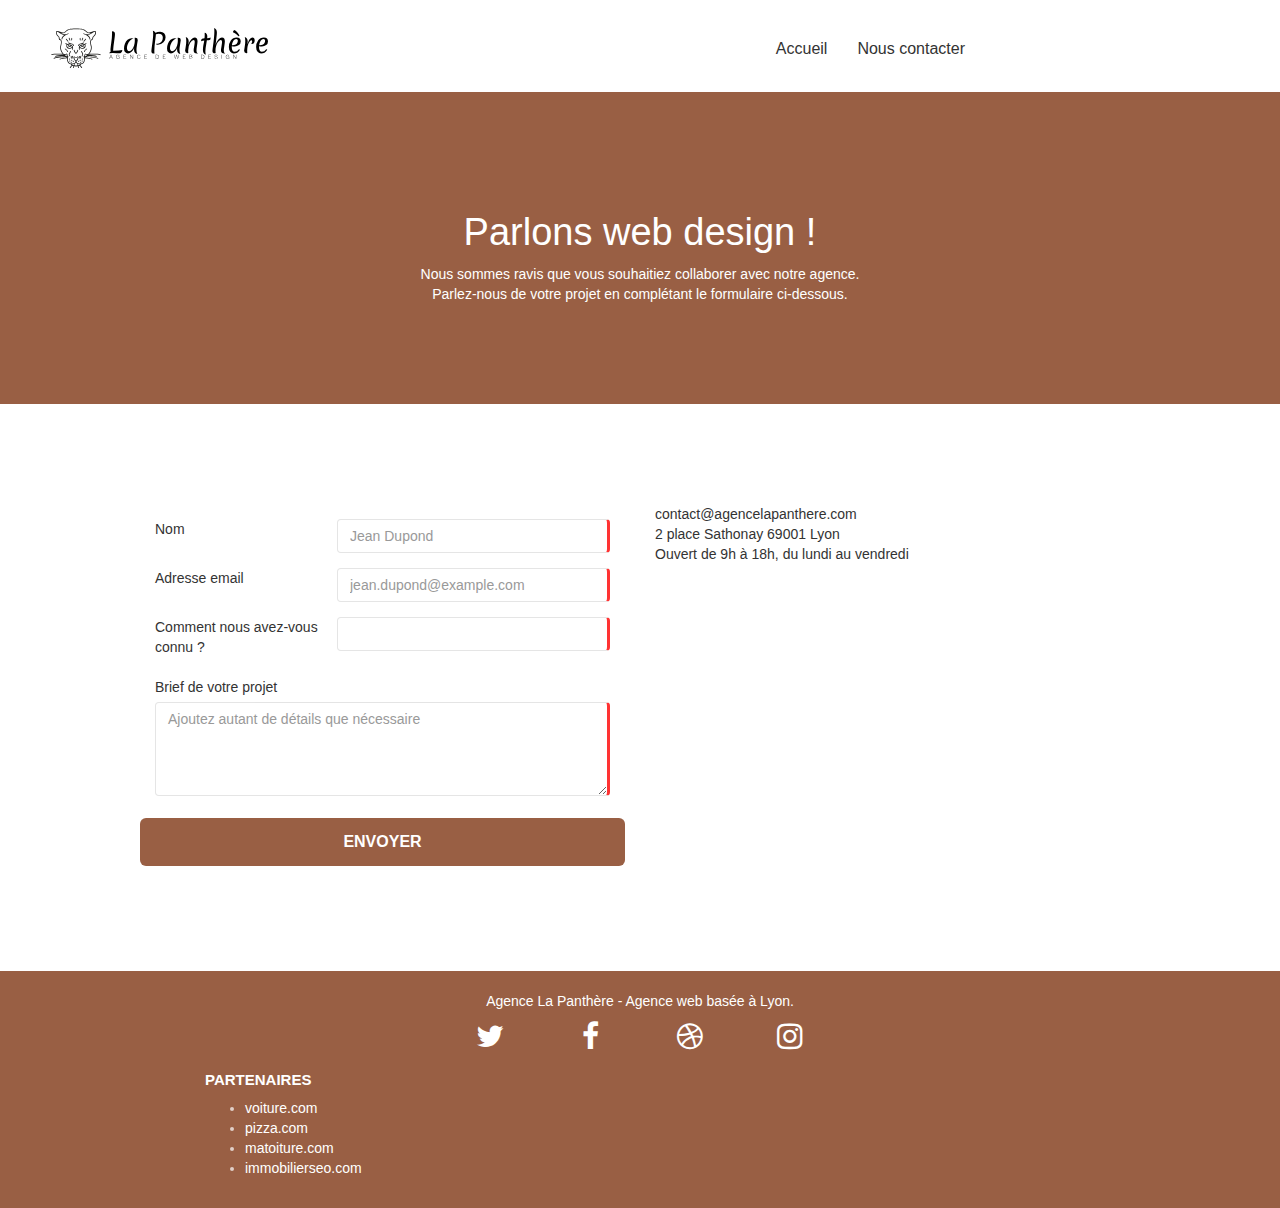
==== contact.html @ 817d5d87 "refactor: ♿️ change the colors in the contact page to improve visibility in the contact page" ====
<!doctype html>
<html lang="fr">

<head>
	<meta charset="utf-8">
	<meta name="description"
		content="L'agence La Panthère est une agence de web design qui aide les entreprises à devenir attractives et visibles sur Internet.">
	<meta name="viewport" content="width=device-width, initial-scale=1.0, viewport-fit=cover">
	<link rel="shortcut icon" type="image/png" href="favicon.jpg">

	<link rel="stylesheet" type="text/css" href="./css/bootstrap.css">
	<link rel="stylesheet" type="text/css" href="style.css">
	<link rel="stylesheet" type="text/css" href="./css/font-awesome.css">
	<link rel="stylesheet" type="text/css" href="./css/et-line.css">


	<script src="./js/jquery-2.1.0.js"></script>
	<script src="./js/bootstrap.js"></script>
	<script src="./js/blocs.js"></script>
	<script src="./js/jquery.touchSwipe.js" defer></script>
	<script src="./js/gmaps.js"></script>

	<title>La Panthère - Agence de web design</title>


	<!-- Analytics -->

	<!-- Google tag (gtag.js) -->
	<script async src="https://www.googletagmanager.com/gtag/js?id=G-NSWCJ4ZH9M"></script>
	<script>
		window.dataLayer = window.dataLayer || [];
		function gtag() { dataLayer.push(arguments); }
		gtag('js', new Date());

		gtag('config', 'G-NSWCJ4ZH9M');
	</script>

	<!-- Analytics END -->

</head>

<body>
	<header class="bgc-white l-bloc">
		<nav class="navbar row container bloc-sm">
			<div class="navbar-header">
				<a class="navbar-brand" href="index.html"><img src="img/agence-la-panthere-monochrome.svg"
						alt="logo de La Panthère" height="40" /></a>
				<button id="nav-toggle" type="button" class="ui-navbar-toggle navbar-toggle" data-toggle="collapse"
					data-target=".navbar-1">
					<span class="sr-only">Toggle navigation</span><span class="icon-bar"></span><span
						class="icon-bar"></span><span class="icon-bar"></span>
				</button>
			</div>
			<div class="collapse navbar-collapse navbar-1 special-dropdown-nav">
				<ul class="site-navigation nav navbar-nav">
					<li>
						<a href="index.html">Accueil</a>
					</li>
					<li>
						<a href="contact.html">Nous contacter</a>
					</li>
				</ul>
			</div>
		</nav>
	</header>
	<main>
		<!-- bloc-6 -->
		<section class="bg-dots-bg bg-repeat bgc-atomic-tangerine d-bloc bloc-bg-texture texture-paper" id="bloc-6">
			<div class="container bloc-lg">
				<div class="row">
					<div class="col-sm-12">
						<h1 class="text-center hero-bloc-text white">
							Parlons web design !
						</h1>
						<p class="text-center mg-lg white tight-width-whitespace">
							Nous sommes ravis que vous souhaitiez collaborer avec notre agence.<br>
							Parlez-nous de votre projet en complétant le formulaire ci-dessous.
						</p>
					</div>
				</div>
			</div>
		</section>
		<!-- bloc-6 END -->

		<!-- bloc-7 -->
		<section class="bgc-white l-bloc" id="bloc-7">
			<div class="container bloc-lg">
				<div class="row">
					<div class="col-sm-6">
						<form method="post">
							<fieldset>
								<label>
									Nom
								</label>
								<input name="name" type="text" class="form-control" placeholder="Jean Dupond" size="25"
									required />
							</fieldset>
							<fieldset>
								<label>
									Adresse email
								</label>
								<input name="email" class="form-control" type="email"
									placeholder="jean.dupond@example.com" required />
							</fieldset>
							<fieldset>
								<label>
									Comment nous avez-vous connu ?
								</label>
								<input name="known-from" type="text" class="form-control" required />
							</fieldset>
							<fieldset id="project-description">
								<label>
									Brief de votre projet
								</label>
								<textarea name="message" class="form-control" rows="4" cols="50"
									placeholder="Ajoutez autant de détails que nécessaire" required></textarea>
							</fieldset>
							<button class="bloc-button btn btn-lg btn-block cta-hero btn-atomic-tangerine"
								type="submit">
								Envoyer
							</button>
						</form>
					</div>
					<div class="col-sm-6">
						<p>
							contact@agencelapanthere.com<br>2 place Sathonay 69001 Lyon<br>Ouvert de 9h à 18h, du lundi
							au vendredi<br>
						</p>
					</div>
				</div>
			</div>
		</section>
		<!-- bloc-7 END -->

		<!-- ScrollToTop Button -->
		<a class="bloc-button btn btn-d scrollToTop" onclick="scrollToTarget('1')"><span
				class="fa fa-chevron-up"></span></a>
		<!-- ScrollToTop Button END-->
	</main>
	<footer class="bgc-atomic-tangerine d-bloc">
		<div class="container bloc-sm">
			<div class="row">
				<div class="col-sm-12">
					<p class="text-center white">
						Agence La Panthère - Agence web basée à Lyon.<br>
					</p>
					<div class="row row-no-gutters social">
						<div class="col-sm-3">
							<div class="text-center">
								<a class="social" href="index.html">
									<i class="fa fa-twitter icon-md" aria-label="Twitter"></i>
								</a>
							</div>
						</div>
						<div class="col-sm-3">
							<div class="text-center">
								<a class="social" href="index.html">
									<i class="fa fa-facebook icon-md" aria-label="Facebook"></i>
								</a>
							</div>
						</div>
						<div class="col-sm-3">
							<div class="text-center">
								<a class="social" href="index.html">
									<i class="fa fa-dribbble icon-md" aria-label=""></i>
								</a>
							</div>
						</div>
						<div class="col-sm-3">
							<div class="text-center">
								<a class="social" href="index.html">
									<i class="fa fa-instagram icon-md" aria-label="Instagram"></i>
								</a>
							</div>
						</div>
					</div>
					<div class="col-sm-4">
						<h3 class="white">Partenaires</h3>
						<ul>
							<li><a class="white" href="voiture.com">voiture.com</a></li>
							<li><a class="white" href="pizza.com">pizza.com</a></li>
							<li><a class="white" href="matoiture.com">matoiture.com</a></li>
							<li><a class="white" href="immobilierseo.com">immobilierseo.com</a></li>
						</ul>
					</div>
				</div>
			</div>
		</div>
	</footer>
</body>

</html>
---- style.css ----
body {
    margin: 0;
    padding: 0;
    background: #FFF;
    overflow-x: hidden;
    -webkit-font-smoothing: antialiased;
    -moz-osx-font-smoothing: grayscale;
}

a,
button {
    transition: all .3s ease-in-out;
    outline: none!important;
}

a:hover {
    text-decoration: none;
    cursor: pointer;
}

#page-loading-blocs-notifaction {
    position: fixed;
    top: 0;
    bottom: 0;
    width: 100%;
    z-index: 100000;
    background: #FFFFFF url("img/pageload-spinner.gif") no-repeat center center;
}

section {
    width: 100%;
    clear: both;
    background: 50% 50% no-repeat;
    padding: 0 50px;
    -webkit-background-size: cover;
    -moz-background-size: cover;
    -o-background-size: cover;
    background-size: cover;
    position: relative;
}

section .container {
    padding-left: 0;
    padding-right: 0;
}

.bloc-lg {
    padding: 100px 50px;
}

.bloc-md {
    padding: 50px;
}

.bloc-sm {
    padding: 20px 50px;
}

.bg-center,
.bg-l-edge,
.bg-r-edge,
.bg-t-edge,
.bg-b-edge,
.bg-tl-edge,
.bg-bl-edge,
.bg-tr-edge,
.bg-br-edge,
.bg-repeat {
    -webkit-background-size: auto!important;
    -moz-background-size: auto!important;
    -o-background-size: auto!important;
    background-size: auto!important;
}

.bg-repeat {
    background: repeat;
}

.bg-t-edge {
    background: top no-repeat;
}

.b-parallax {
    background-attachment: fixed;
}

.d-bloc {
    color: rgba(255, 255, 255, .7);
}

.d-bloc button:hover {
    color: rgba(255, 255, 255, .9);
}

.d-bloc .icon-round,
.d-bloc .icon-square,
.d-bloc .icon-rounded,
.d-bloc .icon-semi-rounded-a,
.d-bloc .icon-semi-rounded-b {
    border-color: rgba(255, 255, 255, .9);
}

.d-bloc .divider-h span {
    border-color: rgba(255, 255, 255, .2);
}

.d-bloc .a-btn,
.d-bloc .navbar a,
.d-bloc .navbar-brand,
.d-bloc a .icon-sm,
.d-bloc a .icon-md,
.d-bloc a .icon-lg,
.d-bloc a .icon-xl,
.d-bloc h1 a,
.d-bloc h2 a,
.d-bloc h3 a,
.d-bloc h4 a,
.d-bloc h5 a,
.d-bloc h6 a,
.d-bloc p a {
    color: white;
}

.d-bloc .a-btn:hover,
.d-bloc .navbar a:hover,
.d-bloc .navbar-brand:hover,
.d-bloc a:hover .icon-sm,
.d-bloc a:hover .icon-md,
.d-bloc a:hover .icon-lg,
.d-bloc a:hover .icon-xl,
.d-bloc h1 a:hover,
.d-bloc h2 a:hover,
.d-bloc h3 a:hover,
.d-bloc h4 a:hover,
.d-bloc h5 a:hover,
.d-bloc h6 a:hover,
.d-bloc p a:hover {
    color: rgba(255, 255, 255, 1);
}

.d-bloc .navbar-toggle .icon-bar {
    background: rgba(255, 255, 255, 1);
}

.d-bloc .btn-wire,
.d-bloc .btn-wire:hover {
    color: rgba(255, 255, 255, 1);
    border-color: rgba(255, 255, 255, 1);
}

.d-bloc .panel {
    color: rgba(0, 0, 0, .5);
}

.d-bloc .panel button:hover {
    color: rgba(0, 0, 0, .7);
}

.d-bloc .panel icon {
    border-color: rgba(0, 0, 0, .7);
}

.d-bloc .panel .divider-h span {
    border-color: rgba(0, 0, 0, .1);
}

.d-bloc .panel .a-btn {
    color: rgba(0, 0, 0, .6);
}

.d-bloc .panel .a-btn:hover {
    color: rgba(0, 0, 0, 1);
}

.d-bloc .panel .btn-wire,
.d-bloc .panel .btn-wire:hover {
    color: rgba(0, 0, 0, .7);
    border-color: rgba(0, 0, 0, .3);
}

.d-bloc .panel,
.l-bloc {
    color: rgba(0, 0, 0, .5);
}

.d-bloc .panel button:hover,
.l-bloc button:hover {
    color: rgba(0, 0, 0, .7);
}

.l-bloc .icon-round,
.l-bloc .icon-square,
.l-bloc .icon-rounded,
.l-bloc .icon-semi-rounded-a,
.l-bloc .icon-semi-rounded-b {
    border-color: rgba(0, 0, 0, .7);
}

.d-bloc .panel .divider-h span,
.l-bloc .divider-h span {
    border-color: rgba(0, 0, 0, .1);
}

.d-bloc .panel .a-btn,
.l-bloc .a-btn,
.l-bloc .navbar a,
.l-bloc .navbar-brand,
.l-bloc a .icon-sm,
.l-bloc a .icon-md,
.l-bloc a .icon-lg,
.l-bloc a .icon-xl,
.l-bloc h1 a,
.l-bloc h2 a,
.l-bloc h3 a,
.l-bloc h4 a,
.l-bloc h5 a,
.l-bloc h6 a,
.l-bloc p a {
    color: rgba(0, 0, 0, .6);
}

.d-bloc .panel .a-btn:hover,
.l-bloc .a-btn:hover,
.l-bloc .navbar a:hover,
.l-bloc .navbar-brand:hover,
.l-bloc a:hover .icon-sm,
.l-bloc a:hover .icon-md,
.l-bloc a:hover .icon-lg,
.l-bloc a:hover .icon-xl,
.l-bloc h1 a:hover,
.l-bloc h2 a:hover,
.l-bloc h3 a:hover,
.l-bloc h4 a:hover,
.l-bloc h5 a:hover,
.l-bloc h6 a:hover,
.l-bloc p a:hover {
    color: rgba(0, 0, 0, 1);
}

.l-bloc .navbar-toggle .icon-bar {
    color: rgba(0, 0, 0, .6);
}

.d-bloc .panel .btn-wire,
.d-bloc .panel .btn-wire:hover,
.l-bloc .btn-wire,
.l-bloc .btn-wire:hover {
    color: rgba(0, 0, 0, .7);
    border-color: rgba(0, 0, 0, .3);
}

.voffset {
    margin-top: 30px;
}

.voffset-lg {
    margin-top: 80px;
}

.row-no-gutters {
    margin-right: 0;
    margin-left: 0;
}

.row.row-no-gutters > [class^="col-"],
.row.row-no-gutters > [class*=" col-"] {
    padding-right: 0;
    padding-left: 0;
}

#bloc-1-hero h1 {
    font-size: 32px;
}

.navbar {
    margin-bottom: 0;
    z-index: 1;
}

.navbar-brand {
    height: auto;
    padding: 3px 15px;
    font-size: 25px;
    font-weight: normal;
    font-weight: 600;
    line-height: 44px;
}

.navbar-brand img {
    max-height: 200px;
    margin: 0 5px 0 0;
    display: inline;
}

.navbar-brand img[src$=svg] {
    min-width: 100px;
}

.nav-center .navbar-brand img {
    margin: 0;
}

.navbar .nav {
    padding-top: 2px;
    margin-right: -16px;
    float: right;
    z-index: 1;
}

.nav > li {
    float: left;
    margin-top: 4px;
    font-size: 16px;
}

.navbar-nav .open .dropdown-menu > li > a {
    text-align: inherit;
}

.nav > li a:hover,
.nav > li a:focus {
    background: transparent;
}

.navbar-toggle {
    margin: 10px 10px 0 0;
    border: 0px;
}

.navbar-toggle:hover {
    background: transparent!important;
}

.navbar-toggle .icon-bar {
    background-color: rgba(0, 0, 0, .5);
    width: 26px;
}

.nav-invert .navbar .nav {
    float: left;
}

.nav-invert .navbar-header,
.nav-invert .navbar-brand {
    float: right;
    position: relative;
    z-index: 2;
}

@media (min-width: 768px) {
    .site-navigation {
        position: absolute;
        top: 50%;
        right: 20px;
        transform: translate(0, -50%);
        -webkit-transform: translateY(-50%);
    }
    .nav > li .dropdown-menu a,
    .nav > li .dropdown-menu a:hover {
        color: #484848;
    }
    .nav-invert .site-navigation {
        left: 0;
        right: 0;
    }
    .nav-center {
        text-align: center;
    }
    .nav-center .navbar-header {
        width: 100%;
    }
    .nav-center .navbar-header,
    .nav-center .navbar-brand,
    .nav-center .nav > li {
        float: none;
        display: inline-block;
    }
    .nav-center .site-navigation {
        position: relative;
        width: 100%;
        right: 0;
        margin-right: 0px;
        margin-top: 20px;
    }
    .nav-center.mini-nav .navbar-toggle {
        float: none;
        margin: 10px auto 0;
    }
}

.nav > li > .dropdown a {
    background: none!important;
    display: block;
    padding: 14px 15px;
}

nav .caret {
    margin: 0 5px;
}

.dropdown-menu .dropdown-menu {
    top: -8px;
    left: 100%;
}

.dropdown-menu .dropmenu-flow-right {
    top: 100%;
    left: 0;
    margin-left: -1px;
    border-top-left-radius: 0;
    border-top-right-radius: 0;
}

.dropdown-menu .dropdown span {
    border: 4px solid black;
    border-top-color: transparent;
    border-right-color: transparent;
    border-bottom-color: transparent;
    margin: 6px -5px 0 0!important;
    float: right;
}

.mg-md {
    margin-top: 10px;
    margin-bottom: 20px;
}

.mg-lg {
    margin-top: 10px;
    margin-bottom: 40px;
}

.btn {
    margin: 0 5px 5px 0;
}

.btn.pull-right {
    margin: 0 0 5px 5px;
}

.btn-d,
.btn-d:hover,
.btn-d:focus {
    color: #FFF;
    background: rgba(0, 0, 0, .3);
}

button {
    outline: none!important;
}

.btn-rd {
    border-radius: 40px;
}

.btn-clean {
    border: 1px solid rgba(0, 0, 0, .08);
    border-bottom-color: rgba(0, 0, 0, .1);
    text-shadow: 0 1px 0 rgba(0, 0, 1, .1);
    box-shadow: 0 1px 3px rgba(0, 0, 1, .25), inset 0 1px 0 0 rgba(255, 255, 255, .15);
}

.icon-md {
    font-size: 30px!important;
}

.icon-lg {
    font-size: 60px!important;
}

.sm-shadow {
    text-shadow: 0 1px 2px rgba(0, 0, 0, .3);
}

.panel-sq,
.panel-sq .panel-heading,
.panel-sq .panel-footer {
    border-radius: 0;
}

.panel-rd {
    border-radius: 30px;
}

.panel-rd .panel-heading {
    border-radius: 29px 29px 0 0;
}

.panel-rd .panel-footer {
    border-radius: 0 0 29px 29px;
}

.form-control {
    border-color: rgba(0, 0, 0, .1);
    box-shadow: none;
}

.scrollToTop {
    width: 40px;
    height: 40px;
    position: fixed;
    bottom: 20px;
    right: 20px;
    opacity: 0;
    z-index: 500;
    transition: all .3s ease-in-out;
}

.scrollToTop span {
    margin-top: 6px;
}

.showScrollTop {
    font-size: 14px;
    opacity: 1;
}

a[data-lightbox] {
    position: relative;
    display: block;
    text-align: center;
}

a[data-lightbox]:hover::before {
    content: "+";
    font-family: "HelveticaNeue-Light", "Helvetica Neue Light", "Helvetica Neue", Helvetica, Arial;
    font-size: 32px;
    width: 50px;
    height: 50px;
    margin-left: -25px;
    border-radius: 50%;
    background: rgba(0, 0, 0, .6);
    color: #FFF;
    font-weight: 100;
    z-index: 1;
    position: absolute;
    top: 50%;
    transform: translateY(-50%);
    -webkit-transform: translateY(-50%);
}

a[data-lightbox]:hover img {
    opacity: 0.6;
    -webkit-animation-fill-mode: none;
    animation-fill-mode: none;
}

#lightbox-modal {
    display: flex;
    align-items: center;
}

#lightbox-modal .modal-dialog {
    width: 90%;
    max-width: 900px;
    margin: 0 auto 0;
}

#lightbox-modal .modal-dialog img {
    max-height: 90vh;
    margin: 0 auto;
}

.lightbox-caption {
    padding: 20px;
    color: #FFF;
    background: rgba(0, 0, 0, .5);
    position: absolute;
    left: 15px;
    right: 15px;
    bottom: 5px;
}

.close-lightbox {
    color: #FFF;
    font-size: 30px;
    position: absolute;
    top: 20px;
    right: 20px;
    z-index: 20;
    background: rgba(0, 0, 0, .5);
    border: none;
    line-height: 30px;
    padding: 0 9px 5px;
    opacity: 0.3;
}

.close-lightbox:hover,
.next-lightbox:hover,
.prev-lightbox:hover {
    opacity: 1.0;
    color: #FFF;
}

.next-lightbox,
.prev-lightbox {
    font-size: 20px;
    color: rgba(255, 255, 255, .9);
    background: rgba(0, 0, 0, .5);
    transition: all .2s ease-in-out;
    position: absolute;
    top: 45%;
    z-index: 1;
    opacity: 0.4;
}

.next-lightbox {
    padding: 6px 8px 1px 13px;
    right: 25px;
}

.prev-lightbox {
    padding: 6px 13px 1px 10px;
    left: 25px;
}

.snapshot-lb .modal-body {
    padding-bottom: 45px;
}

.snapshot-lb .lightbox-caption {
    padding: 0;
    color: rgba(0, 0, 0, .5);
    background: none;
}

h1,
h2,
h3,
h4,
h5,
h6,
p,
label,
.btn,
a {
    font-family: "helvetica";
    font-weight: 400;
    color: #333!important;
}

.container {
    max-width: 1000px;
}

.hero-bloc-text {
    font-size: 38px;
}

.hero-bloc-text-sub {
    font-size: 36px;
}

.statement-bloc-text {
    line-height: 26px;
    font-style: italic;
    font-size: 20px;
    text-align: center;
    font-weight: lighter;
    max-width: 520px;
    margin: auto auto auto auto;
}

.tight-width-whitespace {
    max-width: 600px;
    margin: auto auto auto auto;
}

.h1 {
    font-size: 20px;
    font-family: "Open Sans";
}

.cta-hero {
    margin-top: 22px;
    color: #FFFFFF!important;
    text-transform: uppercase;
    padding: 12px 28px 12px 28px;
    font-size: 16px;
    font-weight: 700;
}

.social {
    max-width: 400px;
    margin: auto auto auto auto;
}

h2 {
    font-size: 22px;
    line-height: 1.4em;
}

h3 {
    font-size: 15px;
    text-transform: uppercase;
    font-weight: 700;
    color: #333333!important;
}

.med-width-whitespace {
    max-width: 800px;
    margin: auto auto auto auto;
    box-shadow: 0px 0px 0px #000000;
}

h1 {
    color: #333333!important;
}

h4 {
    color: #333333!important;
}

.icons {
    margin-bottom: 14px;
    margin-top: 24px;
}

.white {
    color: #FFFFFF!important;
}

.portfolio-thumb {
    margin-bottom: 24px;
}

.portfolio-row {
    margin-bottom: 44px;
    margin-top: 50px;
}

.avatar {
    box-shadow: 0px 4px 9px rgba(0, 0, 0, 0.3);
}

.black-background {
    background-color: rgba(165, 147, 99, 0.7);
    padding: 40px 40px 40px 40px;
}

.bold-link {
    font-weight: 900;
    text-decoration: underline!important;
}

.bgc-white {
    background-color: #FFFFFF;
}

.bgc-dark-slate-blue {
    background-color: #364577;
}

.bgc-atomic-tangerine {
    background-color: #995f44;
}

.tc-white {
    color: #995f44!important;
}

.btn-atomic-tangerine {
    background: #995f44;
    color: #FFFFFF!important;
}

.btn-atomic-tangerine:hover {
    background: #c27956!important;
    color: #FFFFFF!important;
}

.ltc-white {
    color: #FFFFFF!important;
}

.ltc-white:hover {
    color: #cccccc!important;
}

.ltc-atomic-tangerine {
    color: #995f44!important;
}

.ltc-atomic-tangerine:hover {
    color: #c27956!important;
}

.icon-dark-slate-blue {
    color: #364577!important;
    border-color: #364577!important;
}

.bg-banniere {
    background-image: url("img/agence-la-panthere.jpg");
}

.bg-presentation {
    background-image: url("img/image-de-presentation.bmp");
}

@media (max-width: 1024px) {
    section {
        padding-left: 20px;
        padding-right: 20px;
    }
    .bloc.full-width-bloc,
    .bloc-tile-2.full-width-bloc .container,
    .bloc-tile-3.full-width-bloc .container,
    .bloc-tile-4.full-width-bloc .container {
        padding-left: 0;
        padding-right: 0;
    }
}

@media (max-width: 992px) and (min-width: 768px) {
    .navbar .nav {
        max-width: 80%
    }
    .nav-center.navbar .nav {
        max-width: 100%
    }
}

@media only screen and (min-device-width: 768px) and (max-device-width: 1024px) and (orientation: landscape) {
    .b-parallax {
        background-attachment: scroll;
    }
}

@media only screen and (min-device-width: 1024px) and (max-device-width: 1366px) and (-webkit-min-device-pixel-ratio: 1.5) {
    .b-parallax {
        background-attachment: scroll;
    }
}

@media (max-width: 991px) {
    .container {
        width: 100%;
    }
    .b-parallax {
        background-attachment: scroll;
    }
    main,
    #hero-bloc {
        overflow-x: hidden;
        position: relative;
    }
    section {
        padding-left: constant(safe-area-inset-left);
        padding-right: constant(safe-area-inset-right);
    }
    .bloc-group,
    .bloc-group section {
        display: block;
        width: 100%;
    }
    .bloc-fill-screen .fill-bloc-top-edge,
    .bloc-fill-screen .fill-bloc-bottom-edge {
        padding: 0 20px;
        padding-left: constant(safe-area-inset-left);
        padding-right: constant(safe-area-inset-right);
    }
}

@media (max-width: 767px) {
    main {
        overflow-x: hidden;
        position: relative;
    }
    h1,
    h2,
    h3,
    h4,
    h5,
    h6,
    p,
    #disqus_thread {
        padding-left: 10px!important;
        padding-right: 10px!important;
    }
    .b-parallax {
        background-attachment: scroll;
    }
    .navbar .nav {
        padding-top: 0;
        border-top: 1px solid rgba(0, 0, 0, .2);
        float: none!important;
    }
    .navbar.row {
        margin-left: 0;
        margin-right: 0;
    }
    .site-navigation {
        position: inherit;
        transform: none;
        -webkit-transform: none;
        -ms-transform: none;
    }
    .nav > li {
        margin-top: 0;
        border-bottom: 1px solid rgba(0, 0, 0, .1);
        background: rgba(0, 0, 0, .05);
        text-align: left;
        padding-left: 15px;
        width: 100%;
    }
    .nav > li:hover {
        background: rgba(0, 0, 0, .08);
    }
    .dropdown .dropdown a .caret {
        float: none;
        margin: 5px 0 0 10px!important;
        border: 4px solid black;
        border-bottom-color: transparent;
        border-right-color: transparent;
        border-left-color: transparent;
    }
    #hero-bloc .navbar .nav {
        background: rgba(0, 0, 0, .8);
    }
    #hero-bloc .navbar .nav a {
        color: rgba(255, 255, 255, .6);
    }
    .hero {
        padding: 50px 0;
    }
    .hero-nav {
        left: -1px;
        right: -1px;
    }
    .navbar-collapse {
        padding: 0;
        overflow-x: hidden;
        -webkit-box-shadow: none;
        box-shadow: none;
    }
    .navbar-brand img {
        max-height: 40px;
        width: auto;
    }
    .nav-invert .navbar-header {
        float: none;
        width: 100%;
    }
    .nav-invert .navbar-toggle {
        float: left;
        margin-left: 10px;
    }
    section {
        padding-left: 0;
        padding-right: 0;
    }
    .bloc-xxl,
    .bloc-xl,
    .bloc-lg {
        padding: 40px 0;
    }
    .bloc-sm,
    .bloc-md {
        padding-left: 0;
        padding-right: 0;
    }
    .bloc-tile-2 .container,
    .bloc-tile-3 .container,
    .bloc-tile-4 .container,
    .bloc-fill-screen .fill-bloc-top-edge,
    .bloc-fill-screen .fill-bloc-bottom-edge {
        padding-left: 0;
        padding-right: 0;
    }
    .a-block {
        padding: 0 10px;
    }
    .btn-dwn {
        display: none;
    }
    .voffset {
        margin-top: 5px;
    }
    .voffset-md {
        margin-top: 20px;
    }
    .voffset-lg {
        margin-top: 30px;
    }
    form {
        padding: 5px;
    }
    .close-lightbox {
        display: inline-block;
    }
    .blocsapp-device-iphone5 {
        background-size: 216px 425px;
        padding-top: 60px;
        width: 216px;
        height: 425px;
    }
    .blocsapp-device-iphone5 img {
        width: 180px;
        height: 320px;
    }
}

@media (max-width: 400px) {
    section {
        padding-left: 0;
        padding-right: 0;
    }
}

@media (max-width: 767px) {
    .bloc-mob-center-text {
        text-align: center;
    }
}

form {
    max-width: 500px;
}

input {
    width: 60% !important;
}

fieldset {
    display: flex;
    justify-content: space-between;
    border: none;
    margin: 15px;
}

#project-description {
    flex-direction: column;
}

label {
    padding-right: 10px;
    width: 40%;
}

input:invalid {
    border-right: #ff3333 solid 3px;
}

textarea:invalid {
    border-right: #ff3333 solid 3px;
}

blockquote {
    border: none;
}
---- css/et-line.css ----
@font-face {
    font-family: et-line;
    src: url(../fonts/et-line.eot);
    src: url(../fonts/et-line.eot?#iefix) format('embedded-opentype'), url(../fonts/et-line.woff) format('woff'), url(../fonts/et-line.ttf) format('truetype'), url(../fonts/et-line.svg#et-line) format('svg');
    font-weight: 400;
    font-style: normal
}

.et-icon-adjustments,
.et-icon-alarmclock,
.et-icon-anchor,
.et-icon-aperture,
.et-icon-attachment,
.et-icon-bargraph,
.et-icon-basket,
.et-icon-beaker,
.et-icon-bike,
.et-icon-book-open,
.et-icon-briefcase,
.et-icon-browser,
.et-icon-calendar,
.et-icon-camera,
.et-icon-caution,
.et-icon-chat,
.et-icon-circle-compass,
.et-icon-clipboard,
.et-icon-clock,
.et-icon-cloud,
.et-icon-compass,
.et-icon-desktop,
.et-icon-dial,
.et-icon-document,
.et-icon-documents,
.et-icon-download,
.et-icon-dribbble,
.et-icon-edit,
.et-icon-envelope,
.et-icon-expand,
.et-icon-facebook,
.et-icon-flag,
.et-icon-focus,
.et-icon-gears,
.et-icon-genius,
.et-icon-gift,
.et-icon-global,
.et-icon-globe,
.et-icon-googleplus,
.et-icon-grid,
.et-icon-happy,
.et-icon-hazardous,
.et-icon-heart,
.et-icon-hotairballoon,
.et-icon-hourglass,
.et-icon-key,
.et-icon-laptop,
.et-icon-layers,
.et-icon-lifesaver,
.et-icon-lightbulb,
.et-icon-linegraph,
.et-icon-linkedin,
.et-icon-lock,
.et-icon-magnifying-glass,
.et-icon-map,
.et-icon-map-pin,
.et-icon-megaphone,
.et-icon-mic,
.et-icon-mobile,
.et-icon-newspaper,
.et-icon-notebook,
.et-icon-paintbrush,
.et-icon-paperclip,
.et-icon-pencil,
.et-icon-phone,
.et-icon-picture,
.et-icon-pictures,
.et-icon-piechart,
.et-icon-presentation,
.et-icon-pricetags,
.et-icon-printer,
.et-icon-profile-female,
.et-icon-profile-male,
.et-icon-puzzle,
.et-icon-quote,
.et-icon-recycle,
.et-icon-refresh,
.et-icon-ribbon,
.et-icon-rss,
.et-icon-sad,
.et-icon-scissors,
.et-icon-scope,
.et-icon-search,
.et-icon-shield,
.et-icon-speedometer,
.et-icon-strategy,
.et-icon-streetsign,
.et-icon-tablet,
.et-icon-target,
.et-icon-telescope,
.et-icon-toolbox,
.et-icon-tools,
.et-icon-tools-2,
.et-icon-trophy,
.et-icon-tumblr,
.et-icon-twitter,
.et-icon-upload,
.et-icon-video,
.et-icon-wallet,
.et-icon-wine {
    font-family: et-line;
    speak: none;
    font-style: normal;
    font-weight: 400;
    font-variant: normal;
    text-transform: none;
    line-height: 1;
    -webkit-font-smoothing: antialiased;
    -moz-osx-font-smoothing: grayscale;
    display: inline-block
}

.et-icon-mobile:before {
    content: "\e000"
}

.et-icon-laptop:before {
    content: "\e001"
}

.et-icon-desktop:before {
    content: "\e002"
}

.et-icon-tablet:before {
    content: "\e003"
}

.et-icon-phone:before {
    content: "\e004"
}

.et-icon-document:before {
    content: "\e005"
}

.et-icon-documents:before {
    content: "\e006"
}

.et-icon-search:before {
    content: "\e007"
}

.et-icon-clipboard:before {
    content: "\e008"
}

.et-icon-newspaper:before {
    content: "\e009"
}

.et-icon-notebook:before {
    content: "\e00a"
}

.et-icon-book-open:before {
    content: "\e00b"
}

.et-icon-browser:before {
    content: "\e00c"
}

.et-icon-calendar:before {
    content: "\e00d"
}

.et-icon-presentation:before {
    content: "\e00e"
}

.et-icon-picture:before {
    content: "\e00f"
}

.et-icon-pictures:before {
    content: "\e010"
}

.et-icon-video:before {
    content: "\e011"
}

.et-icon-camera:before {
    content: "\e012"
}

.et-icon-printer:before {
    content: "\e013"
}

.et-icon-toolbox:before {
    content: "\e014"
}

.et-icon-briefcase:before {
    content: "\e015"
}

.et-icon-wallet:before {
    content: "\e016"
}

.et-icon-gift:before {
    content: "\e017"
}

.et-icon-bargraph:before {
    content: "\e018"
}

.et-icon-grid:before {
    content: "\e019"
}

.et-icon-expand:before {
    content: "\e01a"
}

.et-icon-focus:before {
    content: "\e01b"
}

.et-icon-edit:before {
    content: "\e01c"
}

.et-icon-adjustments:before {
    content: "\e01d"
}

.et-icon-ribbon:before {
    content: "\e01e"
}

.et-icon-hourglass:before {
    content: "\e01f"
}

.et-icon-lock:before {
    content: "\e020"
}

.et-icon-megaphone:before {
    content: "\e021"
}

.et-icon-shield:before {
    content: "\e022"
}

.et-icon-trophy:before {
    content: "\e023"
}

.et-icon-flag:before {
    content: "\e024"
}

.et-icon-map:before {
    content: "\e025"
}

.et-icon-puzzle:before {
    content: "\e026"
}

.et-icon-basket:before {
    content: "\e027"
}

.et-icon-envelope:before {
    content: "\e028"
}

.et-icon-streetsign:before {
    content: "\e029"
}

.et-icon-telescope:before {
    content: "\e02a"
}

.et-icon-gears:before {
    content: "\e02b"
}

.et-icon-key:before {
    content: "\e02c"
}

.et-icon-paperclip:before {
    content: "\e02d"
}

.et-icon-attachment:before {
    content: "\e02e"
}

.et-icon-pricetags:before {
    content: "\e02f"
}

.et-icon-lightbulb:before {
    content: "\e030"
}

.et-icon-layers:before {
    content: "\e031"
}

.et-icon-pencil:before {
    content: "\e032"
}

.et-icon-tools:before {
    content: "\e033"
}

.et-icon-tools-2:before {
    content: "\e034"
}

.et-icon-scissors:before {
    content: "\e035"
}

.et-icon-paintbrush:before {
    content: "\e036"
}

.et-icon-magnifying-glass:before {
    content: "\e037"
}

.et-icon-circle-compass:before {
    content: "\e038"
}

.et-icon-linegraph:before {
    content: "\e039"
}

.et-icon-mic:before {
    content: "\e03a"
}

.et-icon-strategy:before {
    content: "\e03b"
}

.et-icon-beaker:before {
    content: "\e03c"
}

.et-icon-caution:before {
    content: "\e03d"
}

.et-icon-recycle:before {
    content: "\e03e"
}

.et-icon-anchor:before {
    content: "\e03f"
}

.et-icon-profile-male:before {
    content: "\e040"
}

.et-icon-profile-female:before {
    content: "\e041"
}

.et-icon-bike:before {
    content: "\e042"
}

.et-icon-wine:before {
    content: "\e043"
}

.et-icon-hotairballoon:before {
    content: "\e044"
}

.et-icon-globe:before {
    content: "\e045"
}

.et-icon-genius:before {
    content: "\e046"
}

.et-icon-map-pin:before {
    content: "\e047"
}

.et-icon-dial:before {
    content: "\e048"
}

.et-icon-chat:before {
    content: "\e049"
}

.et-icon-heart:before {
    content: "\e04a"
}

.et-icon-cloud:before {
    content: "\e04b"
}

.et-icon-upload:before {
    content: "\e04c"
}

.et-icon-download:before {
    content: "\e04d"
}

.et-icon-target:before {
    content: "\e04e"
}

.et-icon-hazardous:before {
    content: "\e04f"
}

.et-icon-piechart:before {
    content: "\e050"
}

.et-icon-speedometer:before {
    content: "\e051"
}

.et-icon-global:before {
    content: "\e052"
}

.et-icon-compass:before {
    content: "\e053"
}

.et-icon-lifesaver:before {
    content: "\e054"
}

.et-icon-clock:before {
    content: "\e055"
}

.et-icon-aperture:before {
    content: "\e056"
}

.et-icon-quote:before {
    content: "\e057"
}

.et-icon-scope:before {
    content: "\e058"
}

.et-icon-alarmclock:before {
    content: "\e059"
}

.et-icon-refresh:before {
    content: "\e05a"
}

.et-icon-happy:before {
    content: "\e05b"
}

.et-icon-sad:before {
    content: "\e05c"
}

.et-icon-facebook:before {
    content: "\e05d"
}

.et-icon-twitter:before {
    content: "\e05e"
}

.et-icon-googleplus:before {
    content: "\e05f"
}

.et-icon-rss:before {
    content: "\e060"
}

.et-icon-tumblr:before {
    content: "\e061"
}

.et-icon-linkedin:before {
    content: "\e062"
}

.et-icon-dribbble:before {
    content: "\e063"
}
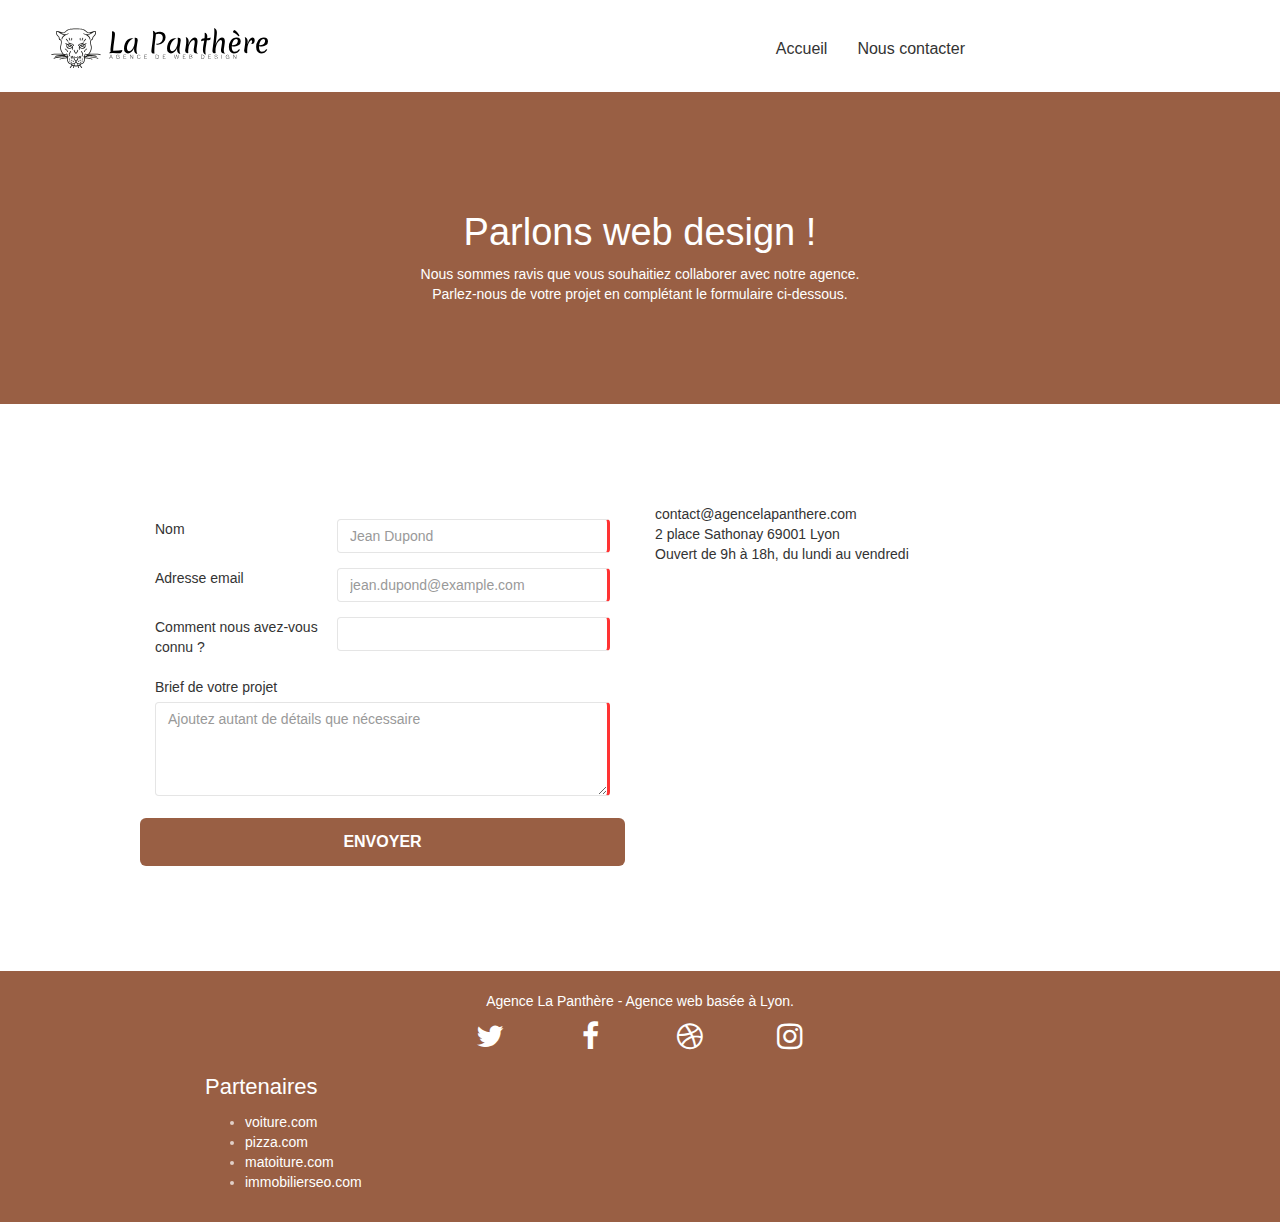
==== commit ececf359: "fix: 🐛 misplaced aria labels in the footer" ====
--- a/contact.html
+++ b/contact.html
@@ -65,7 +65,7 @@
 	</header>
 	<main>
 		<!-- bloc-6 -->
-		<section class="bg-dots-bg bg-repeat bgc-atomic-tangerine d-bloc bloc-bg-texture texture-paper" id="bloc-6">
+		<section class="bg-dots-bg bg-repeat bgc-atomic-tangerine d-bloc" id="bloc-6">
 			<div class="container bloc-lg">
 				<div class="row">
 					<div class="col-sm-12">
@@ -147,35 +147,35 @@
 					<div class="row row-no-gutters social">
 						<div class="col-sm-3">
 							<div class="text-center">
-								<a class="social" href="index.html">
-									<i class="fa fa-twitter icon-md" aria-label="Twitter"></i>
+								<a class="social" href="https://twitter.com"  aria-label="Twitter">
+									<i class="fa fa-twitter icon-md"></i>
 								</a>
 							</div>
 						</div>
 						<div class="col-sm-3">
 							<div class="text-center">
-								<a class="social" href="index.html">
-									<i class="fa fa-facebook icon-md" aria-label="Facebook"></i>
+								<a class="social" href="https://facebook.com" aria-label="Facebook">
+									<i class="fa fa-facebook icon-md"></i>
 								</a>
 							</div>
 						</div>
 						<div class="col-sm-3">
 							<div class="text-center">
-								<a class="social" href="index.html">
-									<i class="fa fa-dribbble icon-md" aria-label=""></i>
+								<a class="social" href="https://dribbble.com" aria-label="Dribbble">
+									<i class="fa fa-dribbble icon-md"></i>
 								</a>
 							</div>
 						</div>
 						<div class="col-sm-3">
 							<div class="text-center">
-								<a class="social" href="index.html">
-									<i class="fa fa-instagram icon-md" aria-label="Instagram"></i>
+								<a class="social" href="https://instagram.com" aria-label="Instagram">
+									<i class="fa fa-instagram icon-md"></i>
 								</a>
 							</div>
 						</div>
 					</div>
 					<div class="col-sm-4">
-						<h3 class="white">Partenaires</h3>
+						<h2 class="white">Partenaires</h2>
 						<ul>
 							<li><a class="white" href="voiture.com">voiture.com</a></li>
 							<li><a class="white" href="pizza.com">pizza.com</a></li>
--- a/style.css
+++ b/style.css
@@ -734,7 +734,7 @@
 }
 
 .black-background {
-    background-color: rgba(165, 147, 99, 0.7);
+    background-color: #80724d;
     padding: 40px 40px 40px 40px;
 }
 
@@ -790,8 +790,19 @@
     border-color: #364577!important;
 }
 
+#bloc-5-cta {
+    position: relative;
+}
+
 .bg-banniere {
+    position: absolute;
+    top: 0;
+    right: 0;
+    left: 0;
+    bottom: 0;
     background-image: url("img/agence-la-panthere.jpg");
+    background-size: cover;
+    filter: brightness(60%);
 }
 
 .bg-presentation {
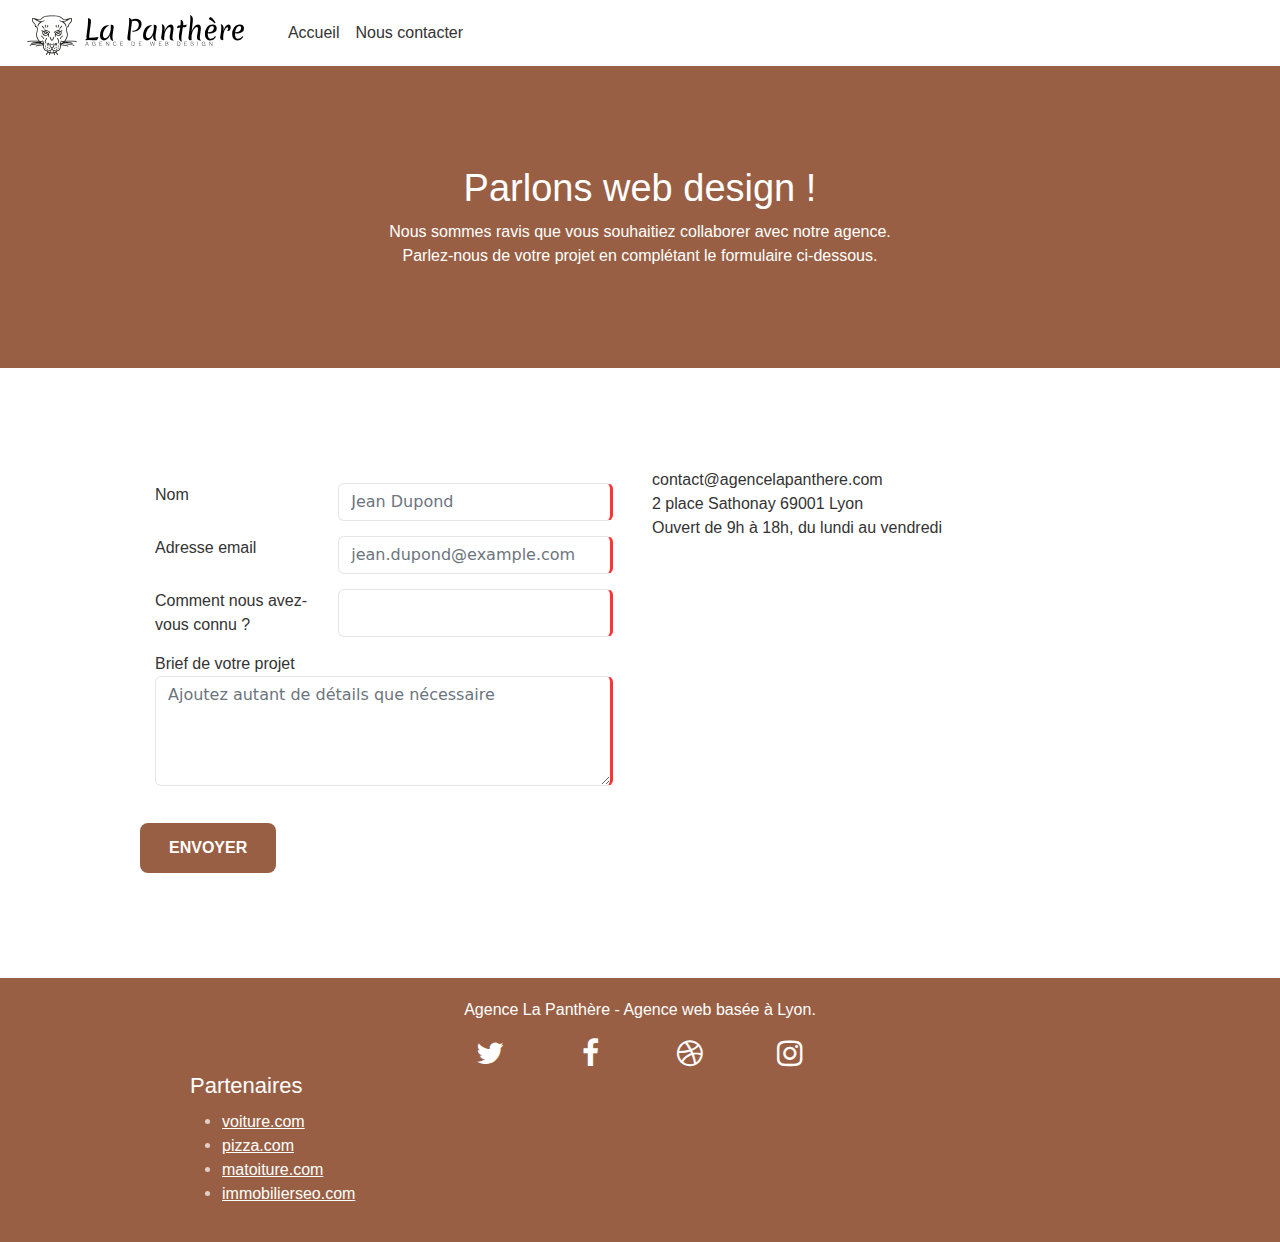
==== commit 764f7472: "fix: 🐛 navigation menu not displaying correctly in the header after the Bootstrap upgrade" ====
--- a/contact.html
+++ b/contact.html
@@ -14,7 +14,7 @@
 	<link rel="stylesheet" type="text/css" href="./css/et-line.css">
 
 
-	<script src="./js/jquery-2.1.0.js"></script>
+	<script src="./js/jquery-3.6.1.js"></script>
 	<script src="./js/bootstrap.js"></script>
 	<script src="./js/blocs.js"></script>
 	<script src="./js/jquery.touchSwipe.js" defer></script>
@@ -41,27 +41,26 @@
 
 <body>
 	<header class="bgc-white l-bloc">
-		<nav class="navbar row container bloc-sm">
-			<div class="navbar-header">
-				<a class="navbar-brand" href="index.html"><img src="img/agence-la-panthere-monochrome.svg"
-						alt="logo de La Panthère" height="40" /></a>
-				<button id="nav-toggle" type="button" class="ui-navbar-toggle navbar-toggle" data-toggle="collapse"
-					data-target=".navbar-1">
-					<span class="sr-only">Toggle navigation</span><span class="icon-bar"></span><span
-						class="icon-bar"></span><span class="icon-bar"></span>
-				</button>
-			</div>
-			<div class="collapse navbar-collapse navbar-1 special-dropdown-nav">
-				<ul class="site-navigation nav navbar-nav">
-					<li>
-						<a href="index.html">Accueil</a>
+		<nav class="navbar navbar-expand-lg">
+			<div class="container-fluid">
+			  <a class="navbar-brand" href="index.html">
+				<img src="img/agence-la-panthere-monochrome.svg" alt="logo de La Panthère" height="40" />
+			  </a>
+			  <button class="navbar-toggler" type="button" data-bs-toggle="collapse" data-bs-target="#navbarSupportedContent" aria-controls="navbarSupportedContent" aria-expanded="false" aria-label="Toggle navigation">
+				<span class="navbar-toggler-icon"></span>
+			  </button>
+			  <div class="collapse navbar-collapse" id="navbarSupportedContent">
+				<ul class="navbar-nav me-auto mb-2 mb-lg-0">
+					<li class="nav-item">
+						<a class="nav-link" href="index.html">Accueil</a>
 					</li>
-					<li>
-						<a href="contact.html">Nous contacter</a>
+					<li class="nav-item">
+						<a class="nav-link" href="contact.html">Nous contacter</a>
 					</li>
 				</ul>
+			  </div>
 			</div>
-		</nav>
+		  </nav>
 	</header>
 	<main>
 		<!-- bloc-6 -->
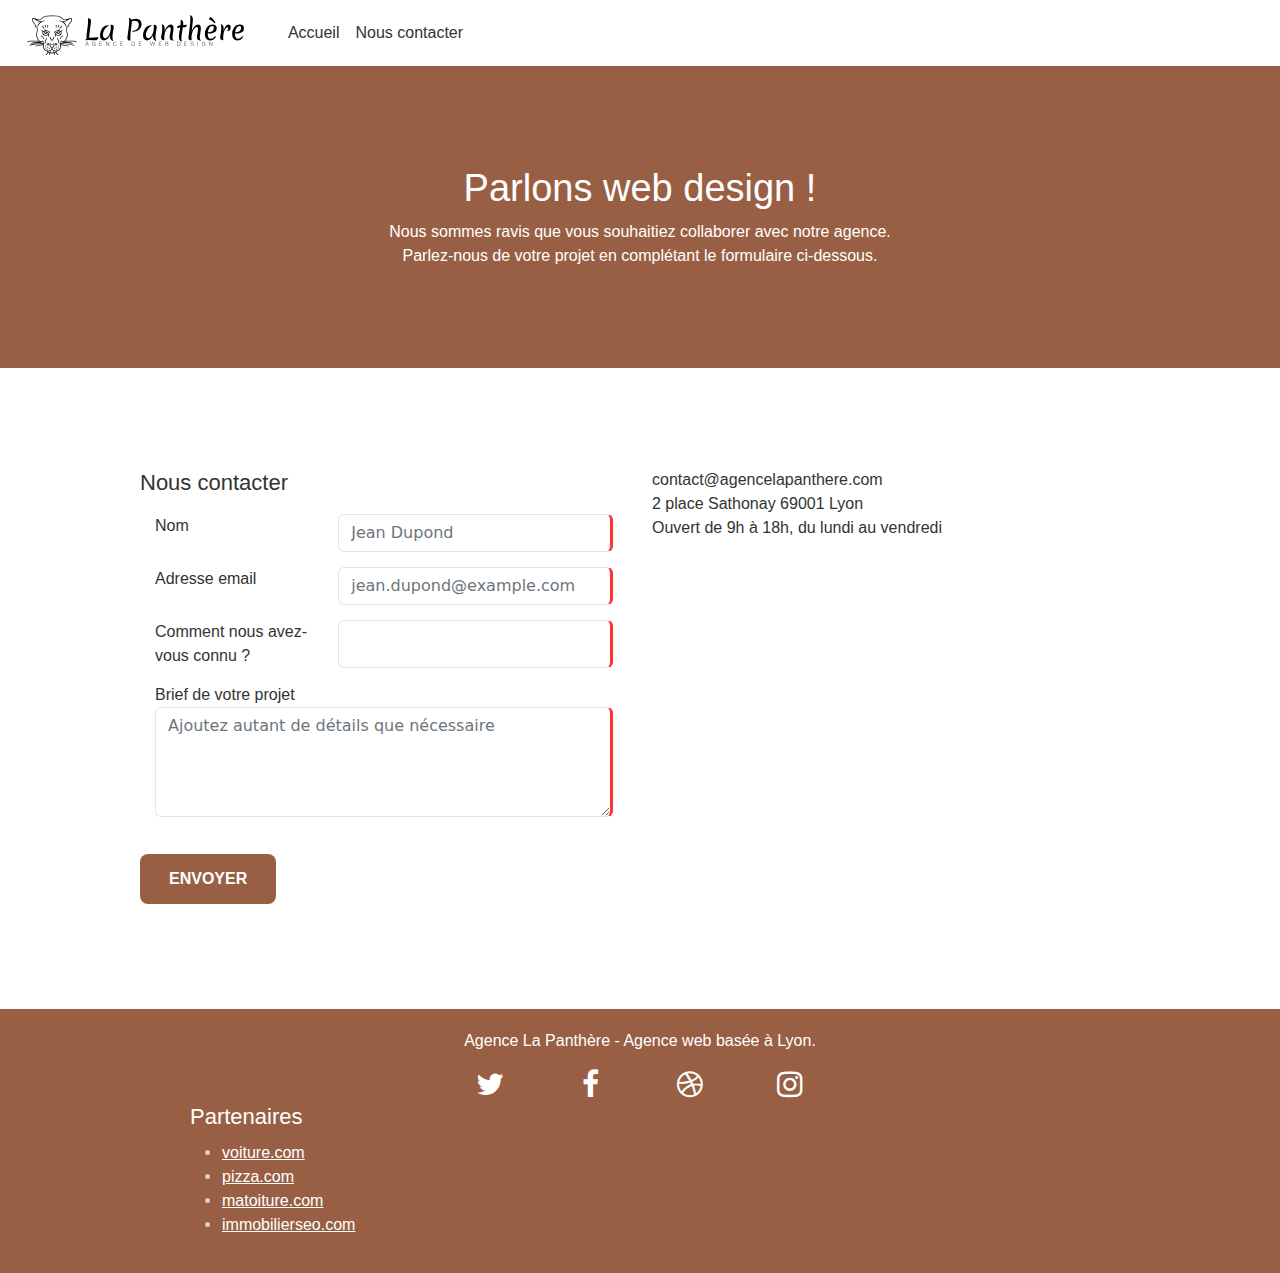
==== commit 6462b1c6: "fix: 🐛 pass the W3C validator for contact.html" ====
--- a/contact.html
+++ b/contact.html
@@ -14,11 +14,10 @@
 	<link rel="stylesheet" type="text/css" href="./css/et-line.css">
 
 
-	<script src="./js/jquery-3.6.1.js"></script>
-	<script src="./js/bootstrap.js"></script>
-	<script src="./js/blocs.js"></script>
-	<script src="./js/jquery.touchSwipe.js" defer></script>
-	<script src="./js/gmaps.js"></script>
+	<script src="./js/jquery-3.6.1.js" async></script>
+	<script src="./js/bootstrap.js" async></script>
+	<script src="./js/blocs.js" async></script>
+	<script src="./js/jquery.touchSwipe.js" async></script>
 
 	<title>La Panthère - Agence de web design</title>
 
@@ -44,7 +43,7 @@
 		<nav class="navbar navbar-expand-lg">
 			<div class="container-fluid">
 			  <a class="navbar-brand" href="index.html">
-				<img src="img/agence-la-panthere-monochrome.svg" alt="logo de La Panthère" height="40" />
+				<img src="img/agence-la-panthere-monochrome.svg" alt="logo de La Panthère" height="40" >
 			  </a>
 			  <button class="navbar-toggler" type="button" data-bs-toggle="collapse" data-bs-target="#navbarSupportedContent" aria-controls="navbarSupportedContent" aria-expanded="false" aria-label="Toggle navigation">
 				<span class="navbar-toggler-icon"></span>
@@ -86,26 +85,27 @@
 			<div class="container bloc-lg">
 				<div class="row">
 					<div class="col-sm-6">
+						<h2>Nous contacter</h2>
 						<form method="post">
 							<fieldset>
 								<label>
 									Nom
 								</label>
 								<input name="name" type="text" class="form-control" placeholder="Jean Dupond" size="25"
-									required />
+									required >
 							</fieldset>
 							<fieldset>
 								<label>
 									Adresse email
 								</label>
 								<input name="email" class="form-control" type="email"
-									placeholder="jean.dupond@example.com" required />
+									placeholder="jean.dupond@example.com" required >
 							</fieldset>
 							<fieldset>
 								<label>
 									Comment nous avez-vous connu ?
 								</label>
-								<input name="known-from" type="text" class="form-control" required />
+								<input name="known-from" type="text" class="form-control" required >
 							</fieldset>
 							<fieldset id="project-description">
 								<label>
--- a/style.css
+++ b/style.css
@@ -794,15 +794,27 @@
     position: relative;
 }
 
-.bg-banniere {
+.bg-banniere::before {
+    content: "";
     position: absolute;
     top: 0;
     right: 0;
     left: 0;
     bottom: 0;
+    z-index: -1;
     background-image: url("img/agence-la-panthere.webp");
     background-size: cover;
     filter: brightness(60%);
+}
+
+#presentation-text {
+    display: flex;
+    flex-direction: column;
+    align-items: center;
+}
+
+#presentation-text img {
+    margin-bottom: 30px;
 }
 
 .bg-presentation {
@@ -1059,5 +1071,11 @@
 
 blockquote {
     border: none;
-}
-
+    font-style: italic;
+}
+
+#testimonial {
+    display: flex;
+    flex-direction: column;
+    align-items: center;
+}
--- a/css/et-line.css
+++ b/css/et-line.css
@@ -1,519 +1 @@
-@font-face {
-    font-family: et-line;
-    src: url(../fonts/et-line.eot);
-    src: url(../fonts/et-line.eot?#iefix) format('embedded-opentype'), url(../fonts/et-line.woff) format('woff'), url(../fonts/et-line.ttf) format('truetype'), url(../fonts/et-line.svg#et-line) format('svg');
-    font-weight: 400;
-    font-style: normal
-}
-
-.et-icon-adjustments,
-.et-icon-alarmclock,
-.et-icon-anchor,
-.et-icon-aperture,
-.et-icon-attachment,
-.et-icon-bargraph,
-.et-icon-basket,
-.et-icon-beaker,
-.et-icon-bike,
-.et-icon-book-open,
-.et-icon-briefcase,
-.et-icon-browser,
-.et-icon-calendar,
-.et-icon-camera,
-.et-icon-caution,
-.et-icon-chat,
-.et-icon-circle-compass,
-.et-icon-clipboard,
-.et-icon-clock,
-.et-icon-cloud,
-.et-icon-compass,
-.et-icon-desktop,
-.et-icon-dial,
-.et-icon-document,
-.et-icon-documents,
-.et-icon-download,
-.et-icon-dribbble,
-.et-icon-edit,
-.et-icon-envelope,
-.et-icon-expand,
-.et-icon-facebook,
-.et-icon-flag,
-.et-icon-focus,
-.et-icon-gears,
-.et-icon-genius,
-.et-icon-gift,
-.et-icon-global,
-.et-icon-globe,
-.et-icon-googleplus,
-.et-icon-grid,
-.et-icon-happy,
-.et-icon-hazardous,
-.et-icon-heart,
-.et-icon-hotairballoon,
-.et-icon-hourglass,
-.et-icon-key,
-.et-icon-laptop,
-.et-icon-layers,
-.et-icon-lifesaver,
-.et-icon-lightbulb,
-.et-icon-linegraph,
-.et-icon-linkedin,
-.et-icon-lock,
-.et-icon-magnifying-glass,
-.et-icon-map,
-.et-icon-map-pin,
-.et-icon-megaphone,
-.et-icon-mic,
-.et-icon-mobile,
-.et-icon-newspaper,
-.et-icon-notebook,
-.et-icon-paintbrush,
-.et-icon-paperclip,
-.et-icon-pencil,
-.et-icon-phone,
-.et-icon-picture,
-.et-icon-pictures,
-.et-icon-piechart,
-.et-icon-presentation,
-.et-icon-pricetags,
-.et-icon-printer,
-.et-icon-profile-female,
-.et-icon-profile-male,
-.et-icon-puzzle,
-.et-icon-quote,
-.et-icon-recycle,
-.et-icon-refresh,
-.et-icon-ribbon,
-.et-icon-rss,
-.et-icon-sad,
-.et-icon-scissors,
-.et-icon-scope,
-.et-icon-search,
-.et-icon-shield,
-.et-icon-speedometer,
-.et-icon-strategy,
-.et-icon-streetsign,
-.et-icon-tablet,
-.et-icon-target,
-.et-icon-telescope,
-.et-icon-toolbox,
-.et-icon-tools,
-.et-icon-tools-2,
-.et-icon-trophy,
-.et-icon-tumblr,
-.et-icon-twitter,
-.et-icon-upload,
-.et-icon-video,
-.et-icon-wallet,
-.et-icon-wine {
-    font-family: et-line;
-    speak: none;
-    font-style: normal;
-    font-weight: 400;
-    font-variant: normal;
-    text-transform: none;
-    line-height: 1;
-    -webkit-font-smoothing: antialiased;
-    -moz-osx-font-smoothing: grayscale;
-    display: inline-block
-}
-
-.et-icon-mobile:before {
-    content: "\e000"
-}
-
-.et-icon-laptop:before {
-    content: "\e001"
-}
-
-.et-icon-desktop:before {
-    content: "\e002"
-}
-
-.et-icon-tablet:before {
-    content: "\e003"
-}
-
-.et-icon-phone:before {
-    content: "\e004"
-}
-
-.et-icon-document:before {
-    content: "\e005"
-}
-
-.et-icon-documents:before {
-    content: "\e006"
-}
-
-.et-icon-search:before {
-    content: "\e007"
-}
-
-.et-icon-clipboard:before {
-    content: "\e008"
-}
-
-.et-icon-newspaper:before {
-    content: "\e009"
-}
-
-.et-icon-notebook:before {
-    content: "\e00a"
-}
-
-.et-icon-book-open:before {
-    content: "\e00b"
-}
-
-.et-icon-browser:before {
-    content: "\e00c"
-}
-
-.et-icon-calendar:before {
-    content: "\e00d"
-}
-
-.et-icon-presentation:before {
-    content: "\e00e"
-}
-
-.et-icon-picture:before {
-    content: "\e00f"
-}
-
-.et-icon-pictures:before {
-    content: "\e010"
-}
-
-.et-icon-video:before {
-    content: "\e011"
-}
-
-.et-icon-camera:before {
-    content: "\e012"
-}
-
-.et-icon-printer:before {
-    content: "\e013"
-}
-
-.et-icon-toolbox:before {
-    content: "\e014"
-}
-
-.et-icon-briefcase:before {
-    content: "\e015"
-}
-
-.et-icon-wallet:before {
-    content: "\e016"
-}
-
-.et-icon-gift:before {
-    content: "\e017"
-}
-
-.et-icon-bargraph:before {
-    content: "\e018"
-}
-
-.et-icon-grid:before {
-    content: "\e019"
-}
-
-.et-icon-expand:before {
-    content: "\e01a"
-}
-
-.et-icon-focus:before {
-    content: "\e01b"
-}
-
-.et-icon-edit:before {
-    content: "\e01c"
-}
-
-.et-icon-adjustments:before {
-    content: "\e01d"
-}
-
-.et-icon-ribbon:before {
-    content: "\e01e"
-}
-
-.et-icon-hourglass:before {
-    content: "\e01f"
-}
-
-.et-icon-lock:before {
-    content: "\e020"
-}
-
-.et-icon-megaphone:before {
-    content: "\e021"
-}
-
-.et-icon-shield:before {
-    content: "\e022"
-}
-
-.et-icon-trophy:before {
-    content: "\e023"
-}
-
-.et-icon-flag:before {
-    content: "\e024"
-}
-
-.et-icon-map:before {
-    content: "\e025"
-}
-
-.et-icon-puzzle:before {
-    content: "\e026"
-}
-
-.et-icon-basket:before {
-    content: "\e027"
-}
-
-.et-icon-envelope:before {
-    content: "\e028"
-}
-
-.et-icon-streetsign:before {
-    content: "\e029"
-}
-
-.et-icon-telescope:before {
-    content: "\e02a"
-}
-
-.et-icon-gears:before {
-    content: "\e02b"
-}
-
-.et-icon-key:before {
-    content: "\e02c"
-}
-
-.et-icon-paperclip:before {
-    content: "\e02d"
-}
-
-.et-icon-attachment:before {
-    content: "\e02e"
-}
-
-.et-icon-pricetags:before {
-    content: "\e02f"
-}
-
-.et-icon-lightbulb:before {
-    content: "\e030"
-}
-
-.et-icon-layers:before {
-    content: "\e031"
-}
-
-.et-icon-pencil:before {
-    content: "\e032"
-}
-
-.et-icon-tools:before {
-    content: "\e033"
-}
-
-.et-icon-tools-2:before {
-    content: "\e034"
-}
-
-.et-icon-scissors:before {
-    content: "\e035"
-}
-
-.et-icon-paintbrush:before {
-    content: "\e036"
-}
-
-.et-icon-magnifying-glass:before {
-    content: "\e037"
-}
-
-.et-icon-circle-compass:before {
-    content: "\e038"
-}
-
-.et-icon-linegraph:before {
-    content: "\e039"
-}
-
-.et-icon-mic:before {
-    content: "\e03a"
-}
-
-.et-icon-strategy:before {
-    content: "\e03b"
-}
-
-.et-icon-beaker:before {
-    content: "\e03c"
-}
-
-.et-icon-caution:before {
-    content: "\e03d"
-}
-
-.et-icon-recycle:before {
-    content: "\e03e"
-}
-
-.et-icon-anchor:before {
-    content: "\e03f"
-}
-
-.et-icon-profile-male:before {
-    content: "\e040"
-}
-
-.et-icon-profile-female:before {
-    content: "\e041"
-}
-
-.et-icon-bike:before {
-    content: "\e042"
-}
-
-.et-icon-wine:before {
-    content: "\e043"
-}
-
-.et-icon-hotairballoon:before {
-    content: "\e044"
-}
-
-.et-icon-globe:before {
-    content: "\e045"
-}
-
-.et-icon-genius:before {
-    content: "\e046"
-}
-
-.et-icon-map-pin:before {
-    content: "\e047"
-}
-
-.et-icon-dial:before {
-    content: "\e048"
-}
-
-.et-icon-chat:before {
-    content: "\e049"
-}
-
-.et-icon-heart:before {
-    content: "\e04a"
-}
-
-.et-icon-cloud:before {
-    content: "\e04b"
-}
-
-.et-icon-upload:before {
-    content: "\e04c"
-}
-
-.et-icon-download:before {
-    content: "\e04d"
-}
-
-.et-icon-target:before {
-    content: "\e04e"
-}
-
-.et-icon-hazardous:before {
-    content: "\e04f"
-}
-
-.et-icon-piechart:before {
-    content: "\e050"
-}
-
-.et-icon-speedometer:before {
-    content: "\e051"
-}
-
-.et-icon-global:before {
-    content: "\e052"
-}
-
-.et-icon-compass:before {
-    content: "\e053"
-}
-
-.et-icon-lifesaver:before {
-    content: "\e054"
-}
-
-.et-icon-clock:before {
-    content: "\e055"
-}
-
-.et-icon-aperture:before {
-    content: "\e056"
-}
-
-.et-icon-quote:before {
-    content: "\e057"
-}
-
-.et-icon-scope:before {
-    content: "\e058"
-}
-
-.et-icon-alarmclock:before {
-    content: "\e059"
-}
-
-.et-icon-refresh:before {
-    content: "\e05a"
-}
-
-.et-icon-happy:before {
-    content: "\e05b"
-}
-
-.et-icon-sad:before {
-    content: "\e05c"
-}
-
-.et-icon-facebook:before {
-    content: "\e05d"
-}
-
-.et-icon-twitter:before {
-    content: "\e05e"
-}
-
-.et-icon-googleplus:before {
-    content: "\e05f"
-}
-
-.et-icon-rss:before {
-    content: "\e060"
-}
-
-.et-icon-tumblr:before {
-    content: "\e061"
-}
-
-.et-icon-linkedin:before {
-    content: "\e062"
-}
-
-.et-icon-dribbble:before {
-    content: "\e063"
-}+@font-face{font-family:et-line;src:url(../fonts/et-line.eot);src:url(../fonts/et-line.eot?#iefix) format('embedded-opentype'),url(../fonts/et-line.woff) format('woff'),url(../fonts/et-line.ttf) format('truetype'),url(../fonts/et-line.svg#et-line) format('svg');font-weight:400;font-style:normal}.et-icon-adjustments,.et-icon-alarmclock,.et-icon-anchor,.et-icon-aperture,.et-icon-attachment,.et-icon-bargraph,.et-icon-basket,.et-icon-beaker,.et-icon-bike,.et-icon-book-open,.et-icon-briefcase,.et-icon-browser,.et-icon-calendar,.et-icon-camera,.et-icon-caution,.et-icon-chat,.et-icon-circle-compass,.et-icon-clipboard,.et-icon-clock,.et-icon-cloud,.et-icon-compass,.et-icon-desktop,.et-icon-dial,.et-icon-document,.et-icon-documents,.et-icon-download,.et-icon-dribbble,.et-icon-edit,.et-icon-envelope,.et-icon-expand,.et-icon-facebook,.et-icon-flag,.et-icon-focus,.et-icon-gears,.et-icon-genius,.et-icon-gift,.et-icon-global,.et-icon-globe,.et-icon-googleplus,.et-icon-grid,.et-icon-happy,.et-icon-hazardous,.et-icon-heart,.et-icon-hotairballoon,.et-icon-hourglass,.et-icon-key,.et-icon-laptop,.et-icon-layers,.et-icon-lifesaver,.et-icon-lightbulb,.et-icon-linegraph,.et-icon-linkedin,.et-icon-lock,.et-icon-magnifying-glass,.et-icon-map,.et-icon-map-pin,.et-icon-megaphone,.et-icon-mic,.et-icon-mobile,.et-icon-newspaper,.et-icon-notebook,.et-icon-paintbrush,.et-icon-paperclip,.et-icon-pencil,.et-icon-phone,.et-icon-picture,.et-icon-pictures,.et-icon-piechart,.et-icon-presentation,.et-icon-pricetags,.et-icon-printer,.et-icon-profile-female,.et-icon-profile-male,.et-icon-puzzle,.et-icon-quote,.et-icon-recycle,.et-icon-refresh,.et-icon-ribbon,.et-icon-rss,.et-icon-sad,.et-icon-scissors,.et-icon-scope,.et-icon-search,.et-icon-shield,.et-icon-speedometer,.et-icon-strategy,.et-icon-streetsign,.et-icon-tablet,.et-icon-target,.et-icon-telescope,.et-icon-toolbox,.et-icon-tools,.et-icon-tools-2,.et-icon-trophy,.et-icon-tumblr,.et-icon-twitter,.et-icon-upload,.et-icon-video,.et-icon-wallet,.et-icon-wine{font-family:et-line;speak:none;font-style:normal;font-weight:400;font-variant:normal;text-transform:none;line-height:1;-webkit-font-smoothing:antialiased;-moz-osx-font-smoothing:grayscale;display:inline-block}.et-icon-mobile:before{content:"\e000"}.et-icon-laptop:before{content:"\e001"}.et-icon-desktop:before{content:"\e002"}.et-icon-tablet:before{content:"\e003"}.et-icon-phone:before{content:"\e004"}.et-icon-document:before{content:"\e005"}.et-icon-documents:before{content:"\e006"}.et-icon-search:before{content:"\e007"}.et-icon-clipboard:before{content:"\e008"}.et-icon-newspaper:before{content:"\e009"}.et-icon-notebook:before{content:"\e00a"}.et-icon-book-open:before{content:"\e00b"}.et-icon-browser:before{content:"\e00c"}.et-icon-calendar:before{content:"\e00d"}.et-icon-presentation:before{content:"\e00e"}.et-icon-picture:before{content:"\e00f"}.et-icon-pictures:before{content:"\e010"}.et-icon-video:before{content:"\e011"}.et-icon-camera:before{content:"\e012"}.et-icon-printer:before{content:"\e013"}.et-icon-toolbox:before{content:"\e014"}.et-icon-briefcase:before{content:"\e015"}.et-icon-wallet:before{content:"\e016"}.et-icon-gift:before{content:"\e017"}.et-icon-bargraph:before{content:"\e018"}.et-icon-grid:before{content:"\e019"}.et-icon-expand:before{content:"\e01a"}.et-icon-focus:before{content:"\e01b"}.et-icon-edit:before{content:"\e01c"}.et-icon-adjustments:before{content:"\e01d"}.et-icon-ribbon:before{content:"\e01e"}.et-icon-hourglass:before{content:"\e01f"}.et-icon-lock:before{content:"\e020"}.et-icon-megaphone:before{content:"\e021"}.et-icon-shield:before{content:"\e022"}.et-icon-trophy:before{content:"\e023"}.et-icon-flag:before{content:"\e024"}.et-icon-map:before{content:"\e025"}.et-icon-puzzle:before{content:"\e026"}.et-icon-basket:before{content:"\e027"}.et-icon-envelope:before{content:"\e028"}.et-icon-streetsign:before{content:"\e029"}.et-icon-telescope:before{content:"\e02a"}.et-icon-gears:before{content:"\e02b"}.et-icon-key:before{content:"\e02c"}.et-icon-paperclip:before{content:"\e02d"}.et-icon-attachment:before{content:"\e02e"}.et-icon-pricetags:before{content:"\e02f"}.et-icon-lightbulb:before{content:"\e030"}.et-icon-layers:before{content:"\e031"}.et-icon-pencil:before{content:"\e032"}.et-icon-tools:before{content:"\e033"}.et-icon-tools-2:before{content:"\e034"}.et-icon-scissors:before{content:"\e035"}.et-icon-paintbrush:before{content:"\e036"}.et-icon-magnifying-glass:before{content:"\e037"}.et-icon-circle-compass:before{content:"\e038"}.et-icon-linegraph:before{content:"\e039"}.et-icon-mic:before{content:"\e03a"}.et-icon-strategy:before{content:"\e03b"}.et-icon-beaker:before{content:"\e03c"}.et-icon-caution:before{content:"\e03d"}.et-icon-recycle:before{content:"\e03e"}.et-icon-anchor:before{content:"\e03f"}.et-icon-profile-male:before{content:"\e040"}.et-icon-profile-female:before{content:"\e041"}.et-icon-bike:before{content:"\e042"}.et-icon-wine:before{content:"\e043"}.et-icon-hotairballoon:before{content:"\e044"}.et-icon-globe:before{content:"\e045"}.et-icon-genius:before{content:"\e046"}.et-icon-map-pin:before{content:"\e047"}.et-icon-dial:before{content:"\e048"}.et-icon-chat:before{content:"\e049"}.et-icon-heart:before{content:"\e04a"}.et-icon-cloud:before{content:"\e04b"}.et-icon-upload:before{content:"\e04c"}.et-icon-download:before{content:"\e04d"}.et-icon-target:before{content:"\e04e"}.et-icon-hazardous:before{content:"\e04f"}.et-icon-piechart:before{content:"\e050"}.et-icon-speedometer:before{content:"\e051"}.et-icon-global:before{content:"\e052"}.et-icon-compass:before{content:"\e053"}.et-icon-lifesaver:before{content:"\e054"}.et-icon-clock:before{content:"\e055"}.et-icon-aperture:before{content:"\e056"}.et-icon-quote:before{content:"\e057"}.et-icon-scope:before{content:"\e058"}.et-icon-alarmclock:before{content:"\e059"}.et-icon-refresh:before{content:"\e05a"}.et-icon-happy:before{content:"\e05b"}.et-icon-sad:before{content:"\e05c"}.et-icon-facebook:before{content:"\e05d"}.et-icon-twitter:before{content:"\e05e"}.et-icon-googleplus:before{content:"\e05f"}.et-icon-rss:before{content:"\e060"}.et-icon-tumblr:before{content:"\e061"}.et-icon-linkedin:before{content:"\e062"}.et-icon-dribbble:before{content:"\e063"}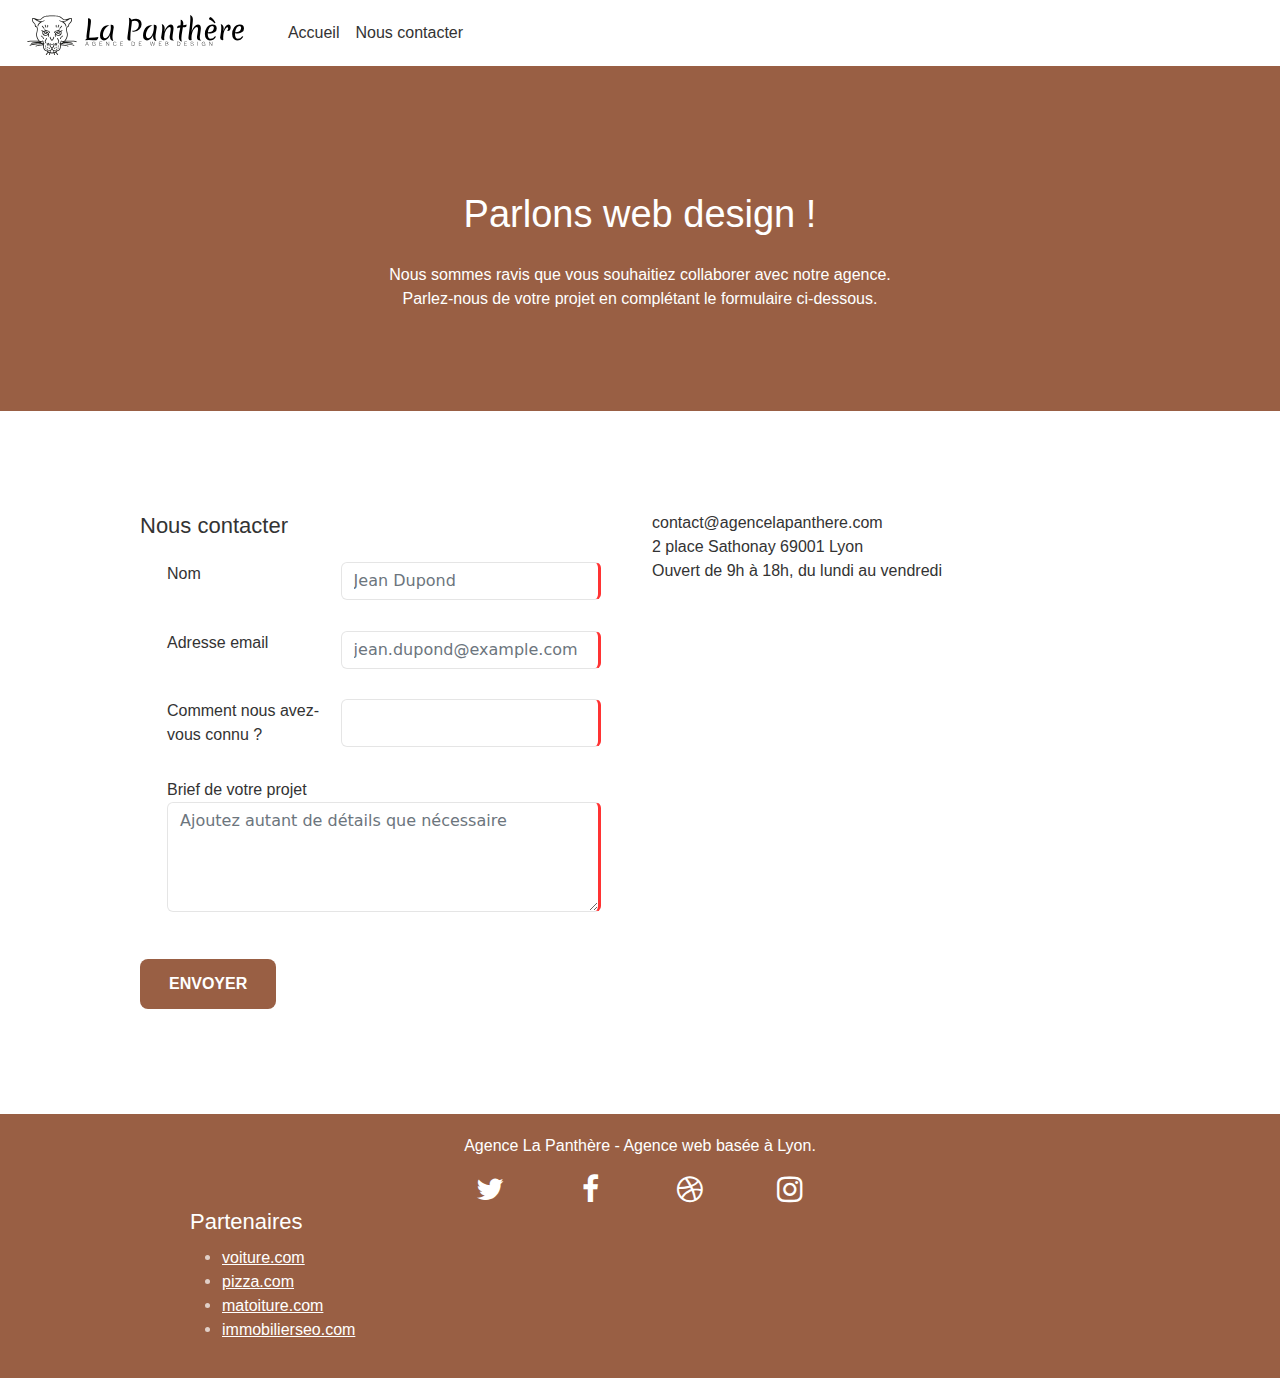
==== commit 31a6effd: "feat: ✨ add normalize.css" ====
--- a/contact.html
+++ b/contact.html
@@ -12,7 +12,7 @@
 	<link rel="stylesheet" type="text/css" href="style.css">
 	<link rel="stylesheet" type="text/css" href="./css/font-awesome.css">
 	<link rel="stylesheet" type="text/css" href="./css/et-line.css">
-
+	<link rel="stylesheet" type="text/css" href="./css/normalize.css">
 
 	<script src="./js/jquery-3.6.1.js" async></script>
 	<script src="./js/bootstrap.js" async></script>
--- a/style.css
+++ b/style.css
@@ -844,13 +844,13 @@
     }
 }
 
-@media only screen and (min-device-width: 768px) and (max-device-width: 1024px) and (orientation: landscape) {
+@media only screen and (min-width: 768px) and (max-width: 1024px) and (orientation: landscape) {
     .b-parallax {
         background-attachment: scroll;
     }
 }
 
-@media only screen and (min-device-width: 1024px) and (max-device-width: 1366px) and (-webkit-min-device-pixel-ratio: 1.5) {
+@media only screen and (min-width: 1024px) and (max-width: 1366px) and (-webkit-min-device-pixel-ratio: 1.5) {
     .b-parallax {
         background-attachment: scroll;
     }
@@ -868,10 +868,6 @@
         overflow-x: hidden;
         position: relative;
     }
-    section {
-        padding-left: constant(safe-area-inset-left);
-        padding-right: constant(safe-area-inset-right);
-    }
     .bloc-group,
     .bloc-group section {
         display: block;
@@ -880,8 +876,6 @@
     .bloc-fill-screen .fill-bloc-top-edge,
     .bloc-fill-screen .fill-bloc-bottom-edge {
         padding: 0 20px;
-        padding-left: constant(safe-area-inset-left);
-        padding-right: constant(safe-area-inset-right);
     }
 }
 
